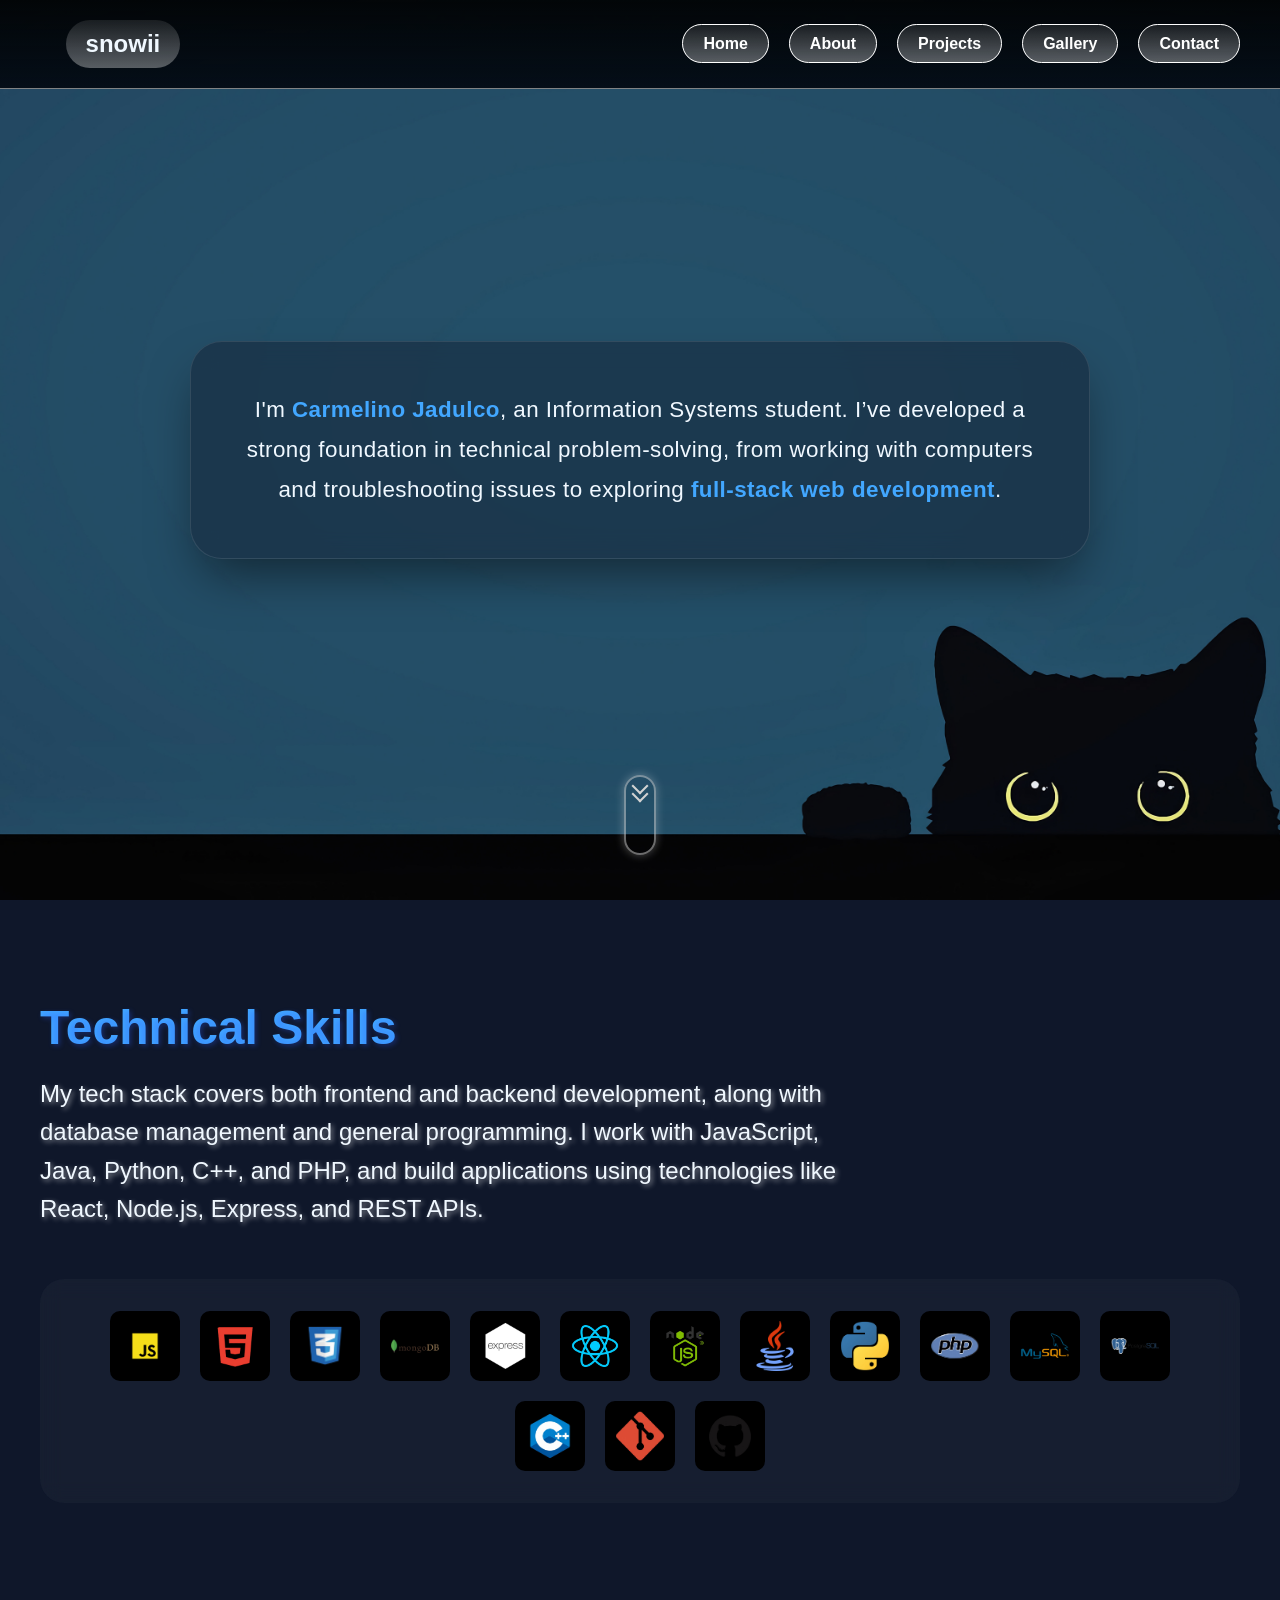
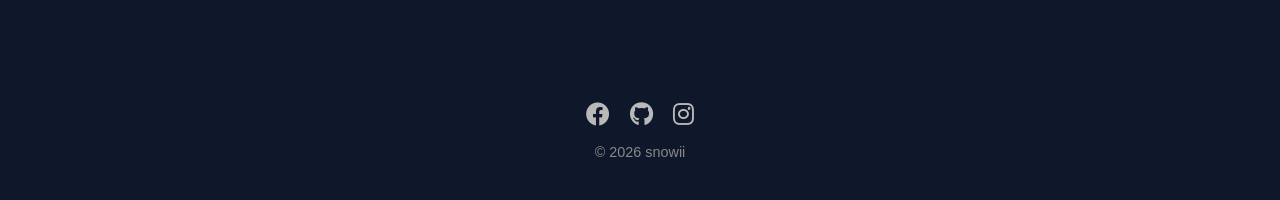
==== about.html @ 6db40fe1 "first commit" ====
<!DOCTYPE html>
<html lang="en">

<head>
    <meta charset="UTF-8">
    <meta name="viewport" content="width=device-width, initial-scale=1.0">
    <title>MyPortfolio | About</title>
    <!-- External Styles -->
    <link rel="stylesheet" href="styles.css">
    <link rel="stylesheet" href="https://cdnjs.cloudflare.com/ajax/libs/font-awesome/6.0.0/css/all.min.css">
</head>

<body>
    <!-- Header with Navigation -->
    <header>
        <nav>
            <div class="logo">
                <h2>snowii</h2>
            </div>
            <ul>
                <li><a href="index.html">Home</a></li>
                <li><a href="about.html">About</a></li>
                <li><a href="projects.html">Projects</a></li>
                <li><a href="gallery.html">Gallery</a></li>
                <li><a href="contact.html">Contact</a></li>
            </ul>
        </nav>
    </header>

    <!-- Overview Hero -->
    <main style="background-image: url(images/black-cat-minimalist-digital-art-4k-wallpaper-uhdpaper.com-101@5@h.jpg);
    background-size: cover; background-position: center;
    background-repeat: no-repeat; background-attachment: fixed;">
        <div class="container">
            <div class="main-text about-main-text">
                <p>I'm <span class="highlight">Carmelino Jadulco</span>, an Information Systems student. I’ve developed a strong foundation in technical problem-solving, from working with computers and troubleshooting issues to exploring <span class="highlight">full-stack web development</span>.</p>
            </div>
        </div>
        <div class="scroll-down"></div>
    </main>

    <!-- Technical Skills Section -->
    <section>
        <div class="container">
            <div class="section-heading">
                <h2>Technical Skills</h2>
            </div>
            <div class="section-text">
                <p>My tech stack covers both frontend and backend development, along with database management and general programming. I work with JavaScript, Java, Python, C++, and PHP, and build applications using technologies like React, Node.js, Express, and REST APIs.</p>
            </div>

            <!-- Tech Stack Icons Grid -->
            <div class="icon-container">
                <div class="tech-icons"><img src="images/js.png" alt="JavaScript"></div>
                <div class="tech-icons"><img src="images/html-removebg-preview.png" alt="HTML"></div>
                <div class="tech-icons" style="padding: 13px;"><img src="images/css-removebg-preview.png" alt="CSS"></div>
                <div class="tech-icons"><img src="images/mongodb-removebg-preview.png" alt="MongoDB"></div>
                <div class="tech-icons"><img src="images/express.png" alt="Express"></div>
                <div class="tech-icons"><img src="images/react-removebg-preview-removebg-preview.png" alt="React"></div>
                <div class="tech-icons"><img src="images/node-removebg-preview.png" alt="Node.js"></div>
                <div class="tech-icons"><img src="images/java.png" alt="Java"></div>
                <div class="tech-icons"><img src="images/py-removebg-preview.png" alt="Python"></div>
                <div class="tech-icons"><img src="images/php-removebg-preview.png" alt="PHP"></div>
                <div class="tech-icons"><img src="images/mysql-removebg-preview.png" alt="MySQL"></div>
                <div class="tech-icons"><img src="images/postgresql-removebg-preview.png" alt="PostgreSQL"></div>
                <div class="tech-icons"><img src="images/c++-removebg-preview.png" alt="C++"></div>
                <div class="tech-icons"><img src="images/git-removebg-preview.png" alt="Git"></div>
                <div class="tech-icons"><img src="images/github-removebg-preview.png" alt="GitHub"></div>
            </div>
        </div>

        <!-- Global Footer -->
        <footer>
            <div class="footer-icons">
                <a href="https://www.facebook.com/" class="icon-link"><i class="fab fa-facebook"></i></a>
                <a href="https://github.com/snowii-yukii" class="icon-link"><i class="fab fa-github"></i></a>
                <a href="https://www.instagram.com/carameal25/" class="icon-link"><i class="fab fa-instagram"></i></a>
            </div>
            <p>&copy; 2026 snowii</p>
        </footer>
    </section>
</body>

</html>
---- styles.css ----
/* 
    ========================================
    SNOWII PORTFOLIO - MASTER STYLESHEET
    ========================================
    This file contains all global styles, 
    layouts, and animations.
*/

/* --- Base Reset --- */
* {
    margin: 0;
    padding: 0;
    box-sizing: border-box;
}

:root {
    overflow-x: hidden;
    scroll-behavior: smooth;
    --primary-color: rgb(66, 167, 255);
    --bg-dark: #0f172a;
    --bg-darker: rgba(0, 0, 0, 0.92);
    --text-light: aliceblue;
    --text-muted: #b9b9b9;
}

body {
    font-family: 'Poppins', sans-serif;
    background-color: var(--bg-dark);
    color: var(--text-light);
}

/* --- Header & Navigation --- */
header {
    border-bottom: 1px solid rgba(255, 255, 255, 0.5);
    position: fixed;
    z-index: 9999;
    top: 0;
    left: 0;
    padding: 20px;
    background-image: linear-gradient(to bottom, rgba(0, 0, 0, 0.92), rgb(5, 14, 24));
    width: 100%;
}

header nav {
    display: flex;
    justify-content: space-between;
    align-items: center;
    width: 100%;
    padding: 0 20px;
}

header nav .logo h2 {
    margin-left: 2vw;
    padding: 10px 20px 10px 20px;
    border-radius: 25px;
    background-image: linear-gradient(to bottom, rgba(255, 255, 255, 0.092), rgba(255, 255, 255, 0.332));
    font-size: 1.5rem;
    color: var(--text-light);
    transition: 0.3s ease;
}

header nav .logo h2:hover {
    cursor: pointer;
    text-shadow: 0px 2px 20px #eee;
}

header nav ul {
    display: flex;
    list-style: none;
    gap: 20px;
}

header nav ul li a {
    background-image: linear-gradient(to bottom, rgba(255, 255, 255, 0.092), rgba(255, 255, 255, 0.332));
    text-decoration: none;
    font-weight: bold;
    color: #ffffff;
    padding: 10px 20px;
    transition: 0.3s ease;
    border-radius: 25px;
    border: 1px solid #ffffff;
}

header nav ul li a:hover {
    box-shadow: 0px 2px 20px #eee;
}

/* --- Main / Hero Sections --- */
main {
    min-height: 100vh;
    width: 100%;
    display: flex;
    flex-direction: column;
    justify-content: center;
    align-items: center;
    background-image: linear-gradient(to bottom, rgb(5, 14, 24), var(--bg-dark));
}

.main-text {
    color: var(--text-light);
    text-align: center;
    opacity: 0;
    animation: fadeInLoad 1.5s ease-out forwards;
    padding: 0 20px;
}

.main-text h1, .main-text h2 {
    font-size: clamp(2.5rem, 8vw, 4rem);
    margin-bottom: 15px;
    text-shadow: 2px 2px 5px rgba(0,0,0,0.5);
    color: var(--text-light);
}

.main-text p {
    font-size: clamp(1rem, 3vw, 1.2rem);
    text-shadow: 1px 1px 4px rgba(0,0,0,0.5);
    max-width: 800px;
    margin: 0 auto;
    color: var(--text-light);
}

/* --- About Page Hero Specific Styles --- */
.about-main-text {
    background: rgba(15, 23, 42, 0.4);
    backdrop-filter: blur(12px);
    -webkit-backdrop-filter: blur(12px);
    border: 1px solid rgba(255, 255, 255, 0.1);
    padding: 3rem 2rem;
    border-radius: 2rem;
    box-shadow: 0 25px 50px -12px rgba(0, 0, 0, 0.5);
    max-width: 900px;
    margin: 0 auto;
}

.about-main-text p {
    font-size: clamp(1.1rem, 2.5vw, 1.4rem);
    line-height: 1.8;
    letter-spacing: 0.02em;
    font-weight: 300;
    text-shadow: none; /* Cleaner look for glassmorphism */
}

.about-main-text .highlight {
    color: var(--primary-color);
    font-weight: 600;
    position: relative;
    white-space: nowrap;
}

.about-main-text .highlight::after {
    content: '';
    position: absolute;
    bottom: -2px;
    left: 0;
    width: 100%;
    height: 2px;
    background: var(--primary-color);
    transform: scaleX(0);
    transform-origin: right;
    transition: transform 0.4s cubic-bezier(0.165, 0.84, 0.44, 1);
}

.about-main-text:hover .highlight::after {
    transform: scaleX(1);
    transform-origin: left;
}

/* --- Shared Layout Components --- */
.container {
    width: 100%;
    max-width: 1200px;
    margin: 0 auto;
    padding: 0 20px;
}

section {
    position: relative;
    min-height: 100vh;
    width: 100%;
    background-image: linear-gradient(to bottom, var(--bg-dark), var(--bg-darker));
    background-size: cover;
    background-position: center top; 
    background-repeat: no-repeat;
    background-attachment: fixed;
    padding: 100px 0; /* Base padding for all sections */
}

.section-heading h2 {
    font-size: clamp(2rem, 5vw, 3rem);
    text-align: left;
    background-image: linear-gradient(45deg, var(--primary-color) 80%, #ffffff);
    color: transparent;
    -webkit-background-clip: text;
    background-clip: text;
    text-shadow: 2px 2px 5px rgba(43, 92, 255, 0.3);
    margin-bottom: 20px;
}

.section-text {
    color: var(--text-light);
    font-size: clamp(1rem, 3vw, 1.5rem);
    line-height: 1.6;
    text-shadow: 2px 2px 5px rgba(255, 255, 255, 0.5);
    text-align: left;
    max-width: 800px;
}

/* --- Buttons --- */
.btn {
    display: inline-block; 
    margin-top: 30px;
    padding: 12px 30px; 
    background-color: var(--primary-color);
    border-radius: 5px;
    font-weight: bold;
    transition: 0.3s ease;
    text-decoration: none;
    color: white;
    text-align: center;
}

.btn a {
    color: inherit;
    text-decoration: none;
}

.btn:hover {
    box-shadow: 0px 2px 20px rgba(255, 255, 255, 0.3);
    transform: translateY(-2px);
}

/* --- Gallery Styles --- */
.gallery-container {
    padding: 60px 20px 150px; /* Extra bottom padding to avoid footer */
    display: grid;
    grid-template-columns: repeat(3, 1fr);
    gap: 20px;
    max-width: 1100px; /* Slightly smaller to prevent overcrowding */
    margin: 0 auto;
}

.gallery-item {
    position: relative;
    overflow: hidden;
    border-radius: 12px;
    box-shadow: 0 10px 30px rgba(0, 0, 0, 0.5);
    background: #1a202c;
    aspect-ratio: 1 / 1;
}

.gallery-item img {
    width: 100%;
    height: 100%;
    object-fit: cover;
    transition: transform 0.5s ease;
}

.gallery-item:hover img {
    transform: scale(1.1);
}

.gallery-item .overlay {
    position: absolute;
    bottom: 0;
    left: 0;
    width: 100%;
    padding: 15px;
    background: linear-gradient(transparent, rgba(0,0,0,0.8));
    color: white;
    opacity: 0;
    transition: opacity 0.3s ease;
}

.gallery-item:hover .overlay {
    opacity: 1;
}

/* --- Tech Icons (About Page) --- */
.icon-container {
    margin-top: 50px;
    padding: 2rem;
    display: flex;
    flex-wrap: wrap;
    justify-content: center;
    gap: 20px;
    background: rgba(255, 255, 255, 0.03);
    backdrop-filter: blur(10px);
    border-radius: 24px;
}

.tech-icons {
    width: 70px;
    height: 70px;
    padding: 10px;
    background-color: #000;
    border-radius: 10px;
    transition: 0.3s;
}

.tech-icons img {
    width: 100%;
    height: 100%;
    object-fit: contain;
}

.tech-icons:hover {
    transform: scale(1.15);
}

/* --- Contact Form --- */
.contact-container {
    display: flex;
    justify-content: space-between;
    gap: 50px;
    margin-top: 50px;
}

.contact-text {
    width: 45%;
}

.contact-form {
    width: 50%;
    display: flex;
    flex-direction: column;
    gap: 20px;
}

.form-group {
    display: flex;
    flex-direction: column;
    gap: 8px;
}

.form-group label {
    font-size: 1.1rem;
    color: var(--text-light);
}

.form-group input, .form-group textarea {
    padding: 12px;
    border-radius: 5px;
    border: none;
    background: rgba(255, 255, 255, 0.9);
}

.contact-form button {
    align-self: flex-start;
    padding: 12px 40px;
    background: var(--primary-color);
    color: white;
    border: none;
    border-radius: 5px;
    font-weight: bold;
    cursor: pointer;
    transition: 0.3s;
}

.contact-form button:hover {
    box-shadow: 0 0 20px rgba(66, 167, 255, 0.4);
}

/* --- Project Cards --- */
.project-cards {
    display: flex;
    flex-wrap: wrap;
    justify-content: center;
    gap: 30px;
    padding: 50px 0;
}

.project-card {
    background-color: #1a202c;
    border-radius: 12px;
    padding: 20px;
    width: 100%;
    max-width: 350px;
    display: flex;
    flex-direction: column;
    gap: 15px;
    box-shadow: 0 10px 20px rgba(0,0,0,0.3);
    transition: transform 0.3s ease;
}

.project-card:hover {
    transform: translateY(-10px);
}

.project-card img {
    width: 100%;
    height: 200px;
    object-fit: cover;
    border-radius: 8px;
    border: 1px solid rgba(255, 255, 255, 0.1);
}

.project-card h2 {
    font-size: 1.5rem;
    color: var(--primary-color);
    text-align: center;
}

.project-card p {
    font-size: 0.95rem;
    color: var(--text-light);
    line-height: 1.5;
}

/* --- Footer --- */
footer {
    position: absolute;
    bottom: 0;
    left: 0;
    width: 100%;
    text-align: center;
    padding: 40px 20px;
    background: transparent;
    color: #888;
    font-size: 0.9rem;
}

.footer-icons {
    display: flex;
    justify-content: center;
    gap: 20px;
    margin-bottom: 15px;
}

.icon-link {
    color: var(--text-muted);
    font-size: 24px;
    transition: 0.3s ease;
}

.icon-link:hover {
    color: #ffffff;
    transform: translateY(-3px);
}

/* --- Scroll Indicator --- */
.scroll-down {
    position: absolute;
    left: 50%;
    bottom: 5%;
    transform: translateX(-50%);
    height: 5rem;
    width: 2rem;
    border-radius: 50px;
    border: 2px solid rgba(211, 211, 211, 0.5);
    cursor: pointer;
    z-index: 5;
    box-shadow: 0 0 10px rgba(255, 255, 255, 0.3);
}

.scroll-down::before, .scroll-down::after {
    content: "";
    position: absolute;
    top: 20%;
    left: 50%;
    height: 10px;
    width: 10px;
    transform: translate(-50%, -100%) rotate(45deg);
    border: 2px solid lightgray;
    border-top: transparent;
    border-left: transparent;
    animation: scroll-down 3s ease-in-out infinite;
}

.scroll-down::before {
    top: 30%;
    animation-delay: 0.8s;
}

/* --- Animations --- */
@keyframes fadeInLoad {
    0% { opacity: 0; transform: translateY(30px); }
    100% { opacity: 1; transform: translateY(0); }
}

@keyframes scroll-down {
    0% { opacity: 0; }
    30%, 60% { opacity: 1; }
    100% { opacity: 0; top: 90%; }
}

@keyframes fadeIn {
    0% { opacity: 0; }
    100% { opacity: 1; }
}

@keyframes galleryEntrance {
    from { opacity: 0; transform: scale(0.8) translateY(50px); }
    to { opacity: 1; transform: scale(1) translateY(0); }
}

/* --- Responsive Media Queries --- */

/* Tablets & Small Laptops */
@media screen and (max-width: 992px) {
    header nav { padding: 0 10px; }
    header nav ul { gap: 10px; }
    header nav ul li a { padding: 8px 12px; font-size: 0.9rem; }
    
    .contact-container { flex-direction: column; gap: 30px; }
    .contact-text, .contact-form { width: 100%; }
    
    .gallery-container { grid-template-columns: repeat(2, 1fr); }
    
    .project-cards { gap: 20px; }
}

/* Mobile Devices */
@media screen and (max-width: 768px) {
    header nav { flex-direction: column; gap: 15px; }
    header { position: relative; background: var(--bg-dark); }
    
    section { padding: 60px 0; }
    
    .section-heading h2, .section-text { text-align: center; margin-left: 0; max-width: 100%; }
    
    .gallery-container { grid-template-columns: 1fr; padding-bottom: 100px; }
    
    .icon-container { width: 90%; }
    
    .project-card { max-width: 100%; }
}

/* Large Screens Fine-tuning */
@media screen and (min-width: 1200px) {
    .container { padding: 0; }
}
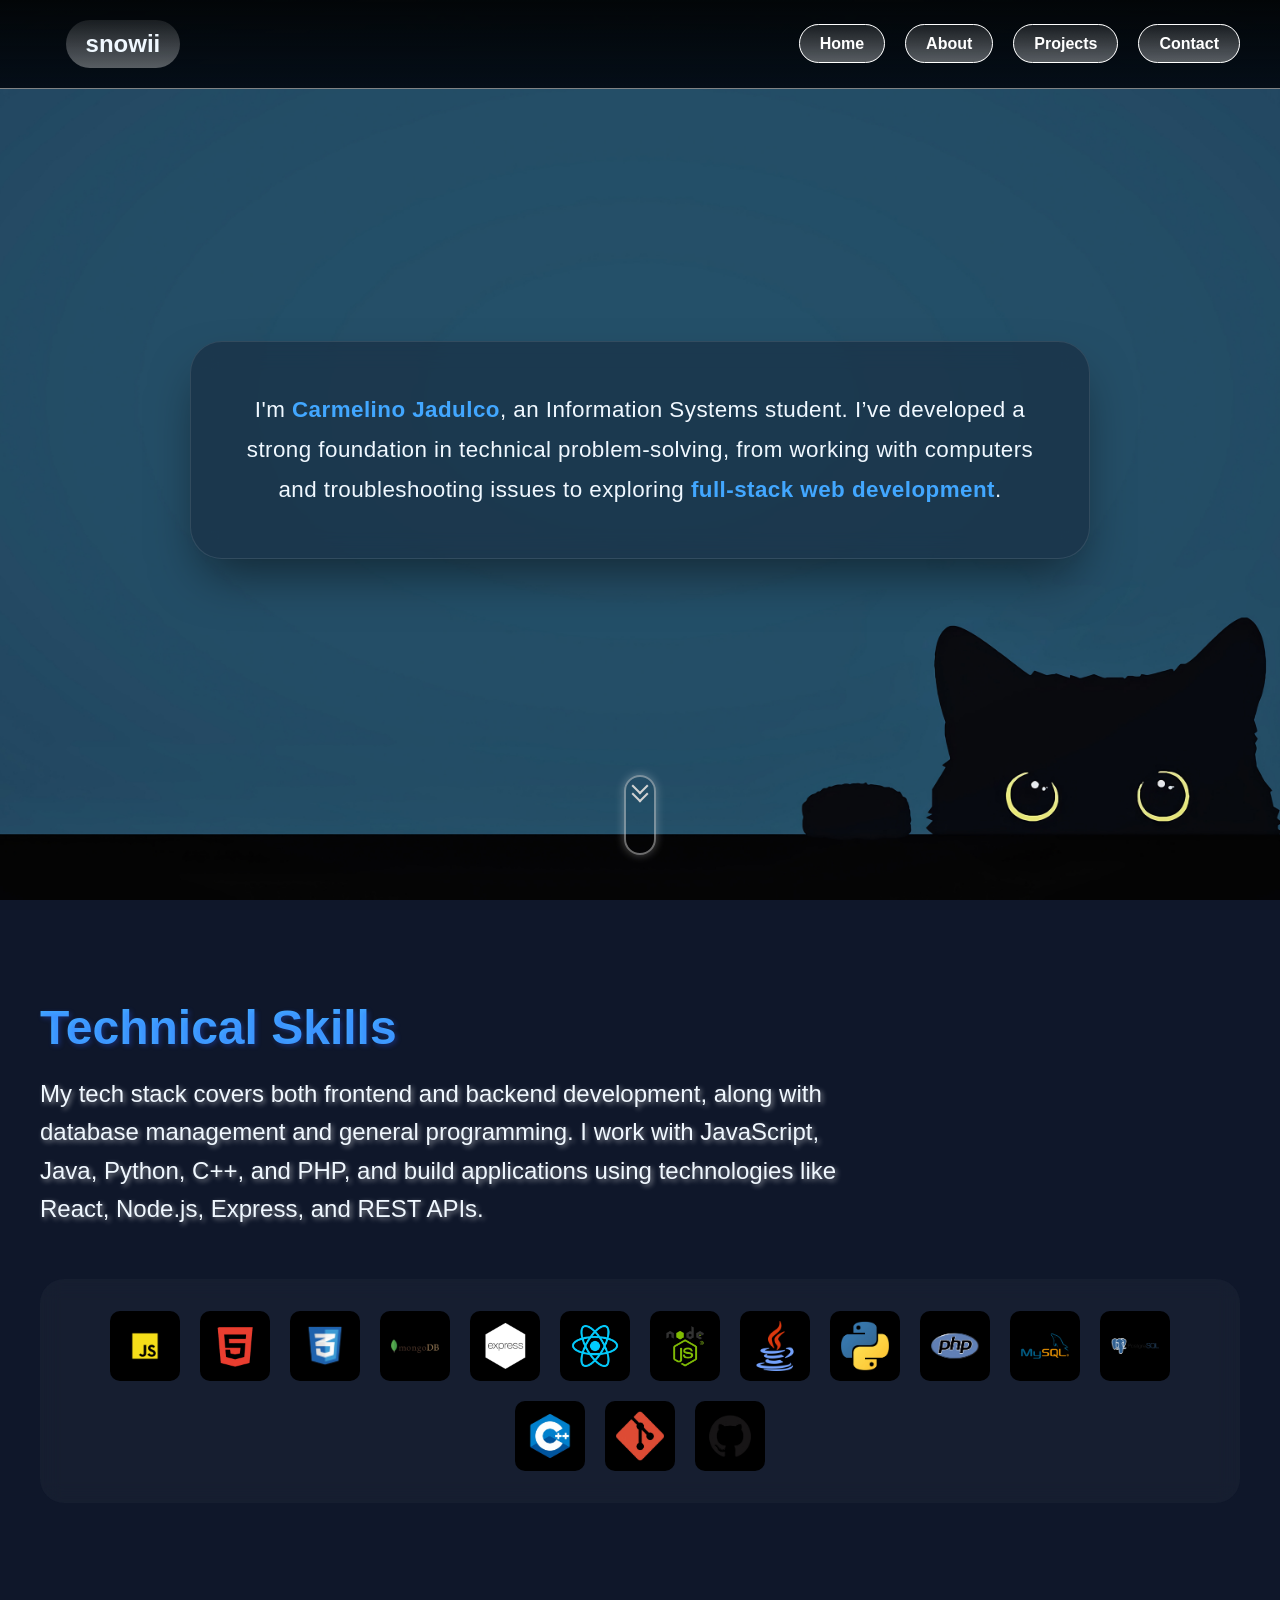
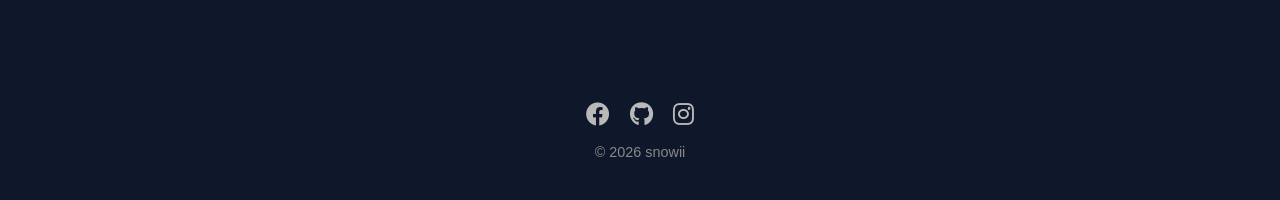
==== commit d749c696: "removed unnecessary gallery" ====
--- a/about.html
+++ b/about.html
@@ -21,7 +21,6 @@
                 <li><a href="index.html">Home</a></li>
                 <li><a href="about.html">About</a></li>
                 <li><a href="projects.html">Projects</a></li>
-                <li><a href="gallery.html">Gallery</a></li>
                 <li><a href="contact.html">Contact</a></li>
             </ul>
         </nav>
@@ -36,11 +35,11 @@
                 <p>I'm <span class="highlight">Carmelino Jadulco</span>, an Information Systems student. I’ve developed a strong foundation in technical problem-solving, from working with computers and troubleshooting issues to exploring <span class="highlight">full-stack web development</span>.</p>
             </div>
         </div>
-        <div class="scroll-down"></div>
+        <div class="scroll-down"><a href="#next-about"></a></div>
     </main>
 
     <!-- Technical Skills Section -->
-    <section>
+    <section id="next-about">
         <div class="container">
             <div class="section-heading">
                 <h2>Technical Skills</h2>
@@ -72,7 +71,7 @@
         <!-- Global Footer -->
         <footer>
             <div class="footer-icons">
-                <a href="https://www.facebook.com/" class="icon-link"><i class="fab fa-facebook"></i></a>
+                <a href="https://www.facebook.com/8273747373838477373828373728288347838282778292828A" class="icon-link"><i class="fab fa-facebook"></i></a>
                 <a href="https://github.com/snowii-yukii" class="icon-link"><i class="fab fa-github"></i></a>
                 <a href="https://www.instagram.com/carameal25/" class="icon-link"><i class="fab fa-instagram"></i></a>
             </div>
--- a/styles.css
+++ b/styles.css
@@ -450,6 +450,12 @@
     cursor: pointer;
     z-index: 5;
     box-shadow: 0 0 10px rgba(255, 255, 255, 0.3);
+    transition: 0.3s ease;
+}
+
+.scroll-down:hover {
+    border: 2px solid lightgray;
+    box-shadow: 0 0 20px rgba(255, 255, 255, 0.6);
 }
 
 .scroll-down::before, .scroll-down::after {
@@ -471,6 +477,14 @@
     animation-delay: 0.8s;
 }
 
+.scroll-down a {
+    display: block;
+    width: 100%;
+    height: 100%;
+    text-decoration: none;
+    z-index: 1;
+}
+
 /* --- Animations --- */
 @keyframes fadeInLoad {
     0% { opacity: 0; transform: translateY(30px); }
